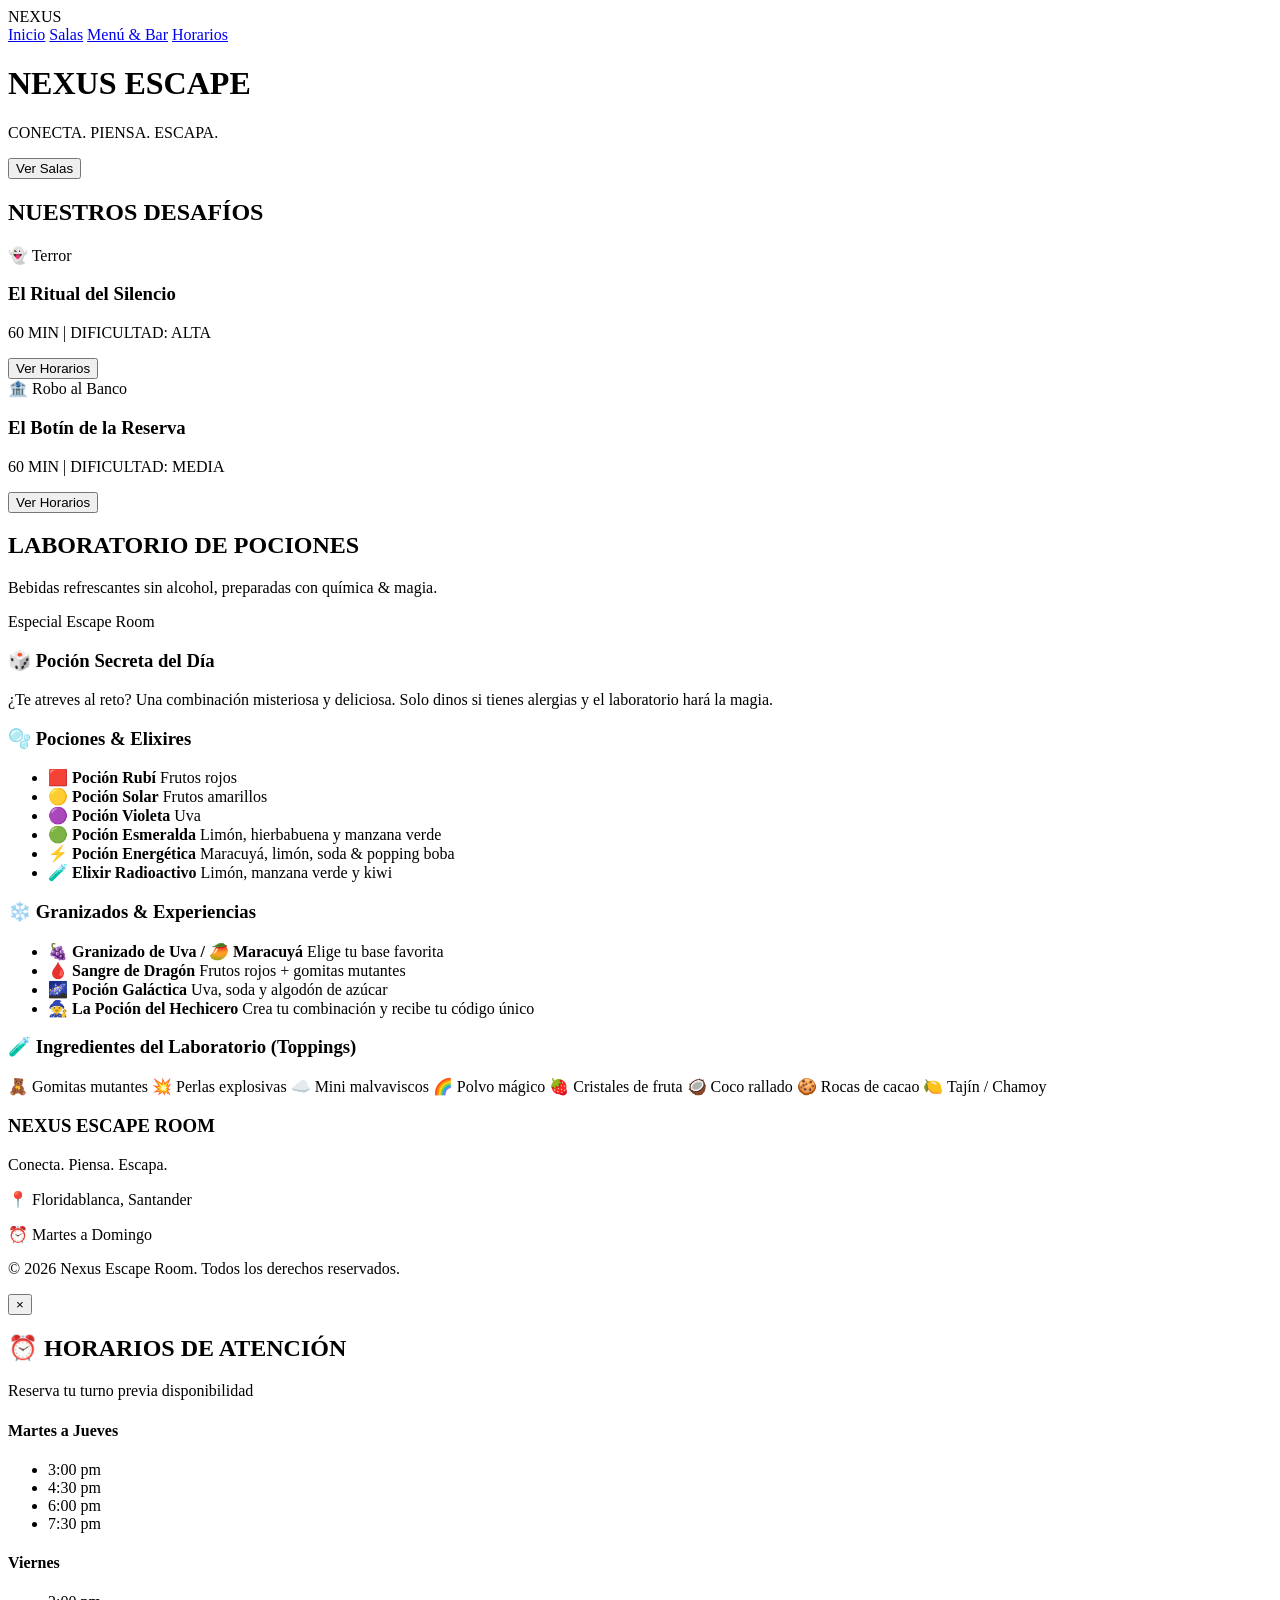
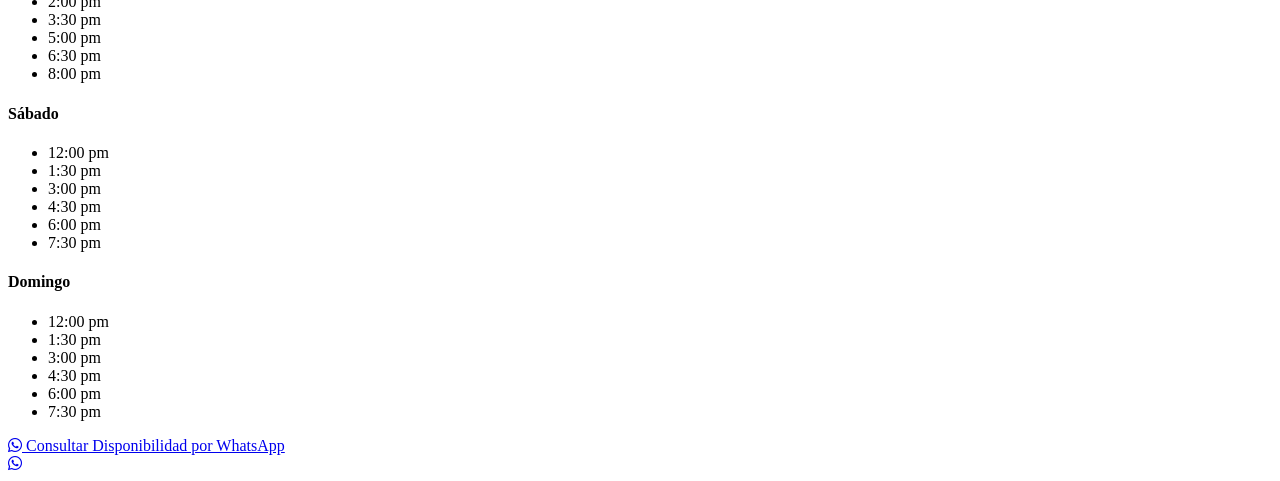
==== css/index.html @ 8b60843a "Add files via upload" ====
<!DOCTYPE html>
<html lang="es">
<head>
    <meta charset="UTF-8">
    <meta name="viewport" content="width=device-width, initial-scale=1.0">
    <title>NEXUS ESCAPE ROOM</title>
    <link rel="stylesheet" href="css/style.css">
    <!-- Cargar íconos de Font Awesome -->
    <link rel="stylesheet" href="https://cdnjs.cloudflare.com/ajax/libs/font-awesome/6.4.0/css/all.min.css">
</head>
<body>

    <!-- Menú superior -->
    <header class="navbar">
        <div class="logo">NE<span class="gold">X</span>US</div>
        <nav>
            <a href="#">Inicio</a>
            <a href="#salas">Salas</a>
            <a href="#menu-bar">Menú & Bar</a>
            <a href="#" class="btn-reserva" id="open-schedules-btn">Horarios</a>
        </nav>
    </header>

    <!-- Banner Principal (Hero) -->
    <main class="hero">
        <h1>NE<span class="gold">X</span>US ESCAPE</h1>
        <p>CONECTA. PIENSA. ESCAPA.</p>
        <button id="hero-btn">Ver Salas</button>
    </main>

    <!-- 1. SECCIÓN DE SALAS DE ESCAPE -->
    <section class="rooms-section" id="salas">
        <h2>NUESTROS DESAFÍOS</h2>
        <div class="rooms-grid">
            <div class="room-card">
                <span class="room-tag terror">👻 Terror</span>
                <h3>El Ritual del Silencio</h3>
                <p>60 MIN | DIFICULTAD: ALTA</p>
                <button class="btn-card open-modal">Ver Horarios</button>
            </div>
            <div class="room-card">
                <span class="room-tag bank">🏦 Robo al Banco</span>
                <h3>El Botín de la Reserva</h3>
                <p>60 MIN | DIFICULTAD: MEDIA</p>
                <button class="btn-card open-modal">Ver Horarios</button>
            </div>
        </div>
    </section>

    <!-- 2. SECCIÓN MENÚ & BAR -->
    <section class="bar-section" id="menu-bar">
        <h2>LABORATORIO DE POCIONES</h2>
        <p class="bar-subtitle">Bebidas refrescantes sin alcohol, preparadas con química & magia.</p>

        <!-- Destacado: Bebida Misteriosa -->
        <div class="mystery-drink">
            <span class="badge">Especial Escape Room</span>
            <h3>🎲 Poción Secreta del Día</h3>
            <p>¿Te atreves al reto? Una combinación misteriosa y deliciosa. Solo dinos si tienes alergias y el laboratorio hará la magia.</p>
        </div>

        <div class="bar-grid">
            <!-- Categoría: Sodas Frutales -->
            <div class="menu-card">
                <h3>🫧 Pociones & Elixires</h3>
                <ul>
                    <li><strong>🟥 Poción Rubí</strong> <span>Frutos rojos</span></li>
                    <li><strong>🟡 Poción Solar</strong> <span>Frutos amarillos</span></li>
                    <li><strong>🟣 Poción Violeta</strong> <span>Uva</span></li>
                    <li><strong>🟢 Poción Esmeralda</strong> <span>Limón, hierbabuena y manzana verde</span></li>
                    <li><strong>⚡ Poción Energética</strong> <span>Maracuyá, limón, soda & popping boba</span></li>
                    <li><strong>🧪 Elixir Radioactivo</strong> <span>Limón, manzana verde y kiwi</span></li>
                </ul>
            </div>

            <!-- Categoría: Granizados -->
            <div class="menu-card">
                <h3>❄️ Granizados & Experiencias</h3>
                <ul>
                    <li><strong>🍇 Granizado de Uva / 🥭 Maracuyá</strong> <span>Elige tu base favorita</span></li>
                    <li><strong>🩸 Sangre de Dragón</strong> <span>Frutos rojos + gomitas mutantes</span></li>
                    <li><strong>🌌 Poción Galáctica</strong> <span>Uva, soda y algodón de azúcar</span></li>
                    <li><strong>🧙 La Poción del Hechicero</strong> <span>Crea tu combinación y recibe tu código único</span></li>
                </ul>
            </div>

            <!-- Categoría: Ingredientes del Laboratorio -->
            <div class="menu-card full-width">
                <h3>🧪 Ingredientes del Laboratorio (Toppings)</h3>
                <div class="toppings-tags">
                    <span>🧸 Gomitas mutantes</span>
                    <span>💥 Perlas explosivas</span>
                    <span>☁️ Mini malvaviscos</span>
                    <span>🌈 Polvo mágico</span>
                    <span>🍓 Cristales de fruta</span>
                    <span>🥥 Coco rallado</span>
                    <span>🍪 Rocas de cacao</span>
                    <span>🍋 Tajín / Chamoy</span>
                </div>
            </div>
        </div>
    </section>

    <!-- Pie de página -->
    <footer class="footer">
        <div class="footer-content">
            <h3>NE<span class="gold">X</span>US ESCAPE ROOM</h3>
            <p>Conecta. Piensa. Escapa.</p>
            <div class="footer-info">
                <p>📍 Floridablanca, Santander</p>
                <p>⏰ Martes a Domingo</p>
            </div>
            <p class="copyright">&copy; 2026 Nexus Escape Room. Todos los derechos reservados.</p>
        </div>
    </footer>

    <!-- Ventana Flotante (Modal de Horarios) -->
    <div class="modal-overlay" id="schedules-modal">
        <div class="modal-container">
            <button class="modal-close" id="close-modal-btn">&times;</button>
            <h2>⏰ HORARIOS DE ATENCIÓN</h2>
            <p class="modal-subtitle">Reserva tu turno previa disponibilidad</p>

            <div class="schedules-grid">
                <div class="day-card">
                    <h4>Martes a Jueves</h4>
                    <ul>
                        <li>3:00 pm</li>
                        <li>4:30 pm</li>
                        <li>6:00 pm</li>
                        <li>7:30 pm</li>
                    </ul>
                </div>

                <div class="day-card">
                    <h4>Viernes</h4>
                    <ul>
                        <li>2:00 pm</li>
                        <li>3:30 pm</li>
                        <li>5:00 pm</li>
                        <li>6:30 pm</li>
                        <li>8:00 pm</li>
                    </ul>
                </div>

                <div class="day-card">
                    <h4>Sábado</h4>
                    <ul>
                        <li>12:00 pm</li>
                        <li>1:30 pm</li>
                        <li>3:00 pm</li>
                        <li>4:30 pm</li>
                        <li>6:00 pm</li>
                        <li>7:30 pm</li>
                    </ul>
                </div>

                <div class="day-card">
                    <h4>Domingo</h4>
                    <ul>
                        <li>12:00 pm</li>
                        <li>1:30 pm</li>
                        <li>3:00 pm</li>
                        <li>4:30 pm</li>
                        <li>6:00 pm</li>
                        <li>7:30 pm</li>
                    </ul>
                </div>
            </div>

            <a href="https://wa.me/573000000000?text=¡Hola!%20Quiero%20reservar%20un%20horario%20para%20Nexus%20Escape." 
               class="modal-btn-whatsapp" target="_blank">
                <i class="fa-brands fa-whatsapp"></i> Consultar Disponibilidad por WhatsApp
            </a>
        </div>
    </div>

    <!-- Botón Flotante de WhatsApp -->
    <a href="https://wa.me/573183909817?text=¡Hola!%20Quiero%20más%20información%20para%20reservar%20una%20sala%20en%20Nexus%20Escape." 
       class="whatsapp-btn" 
       target="_blank" 
       rel="noopener noreferrer"
       title="¡Contáctanos por WhatsApp!">
        <i class="fa-brands fa-whatsapp"></i>
    </a>

    <!-- Lógica de interacciones -->
    <script>
        document.addEventListener('DOMContentLoaded', function() {
            var modal = document.getElementById('schedules-modal');
            var openBtn = document.getElementById('open-schedules-btn');
            var heroBtn = document.getElementById('hero-btn');
            var closeBtn = document.getElementById('close-modal-btn');
            var roomButtons = document.querySelectorAll('.open-modal');

            // Abrir modal desde el botón "Horarios" del menú
            if (openBtn) {
                openBtn.addEventListener('click', function(e) {
                    e.preventDefault();
                    modal.classList.add('active');
                });
            }

            // Abrir modal desde los botones de las tarjetas
            roomButtons.forEach(function(btn) {
                btn.addEventListener('click', function(e) {
                    e.preventDefault();
                    modal.classList.add('active');
                });
            });

            // Botón "Ver Salas" desplaza hacia la sección
            if (heroBtn) {
                heroBtn.addEventListener('click', function() {
                    var roomsSection = document.getElementById('salas');
                    if (roomsSection) {
                        roomsSection.scrollIntoView({ behavior: 'smooth' });
                    }
                });
            }

            // Cerrar modal al hacer clic en la X
            if (closeBtn) {
                closeBtn.addEventListener('click', function() {
                    modal.classList.remove('active');
                });
            }

            // Cerrar modal al hacer clic fuera del contenido
            window.addEventListener('click', function(e) {
                if (e.target === modal) {
                    modal.classList.remove('active');
                }
            });
        });
    </script>
</body>
</html>
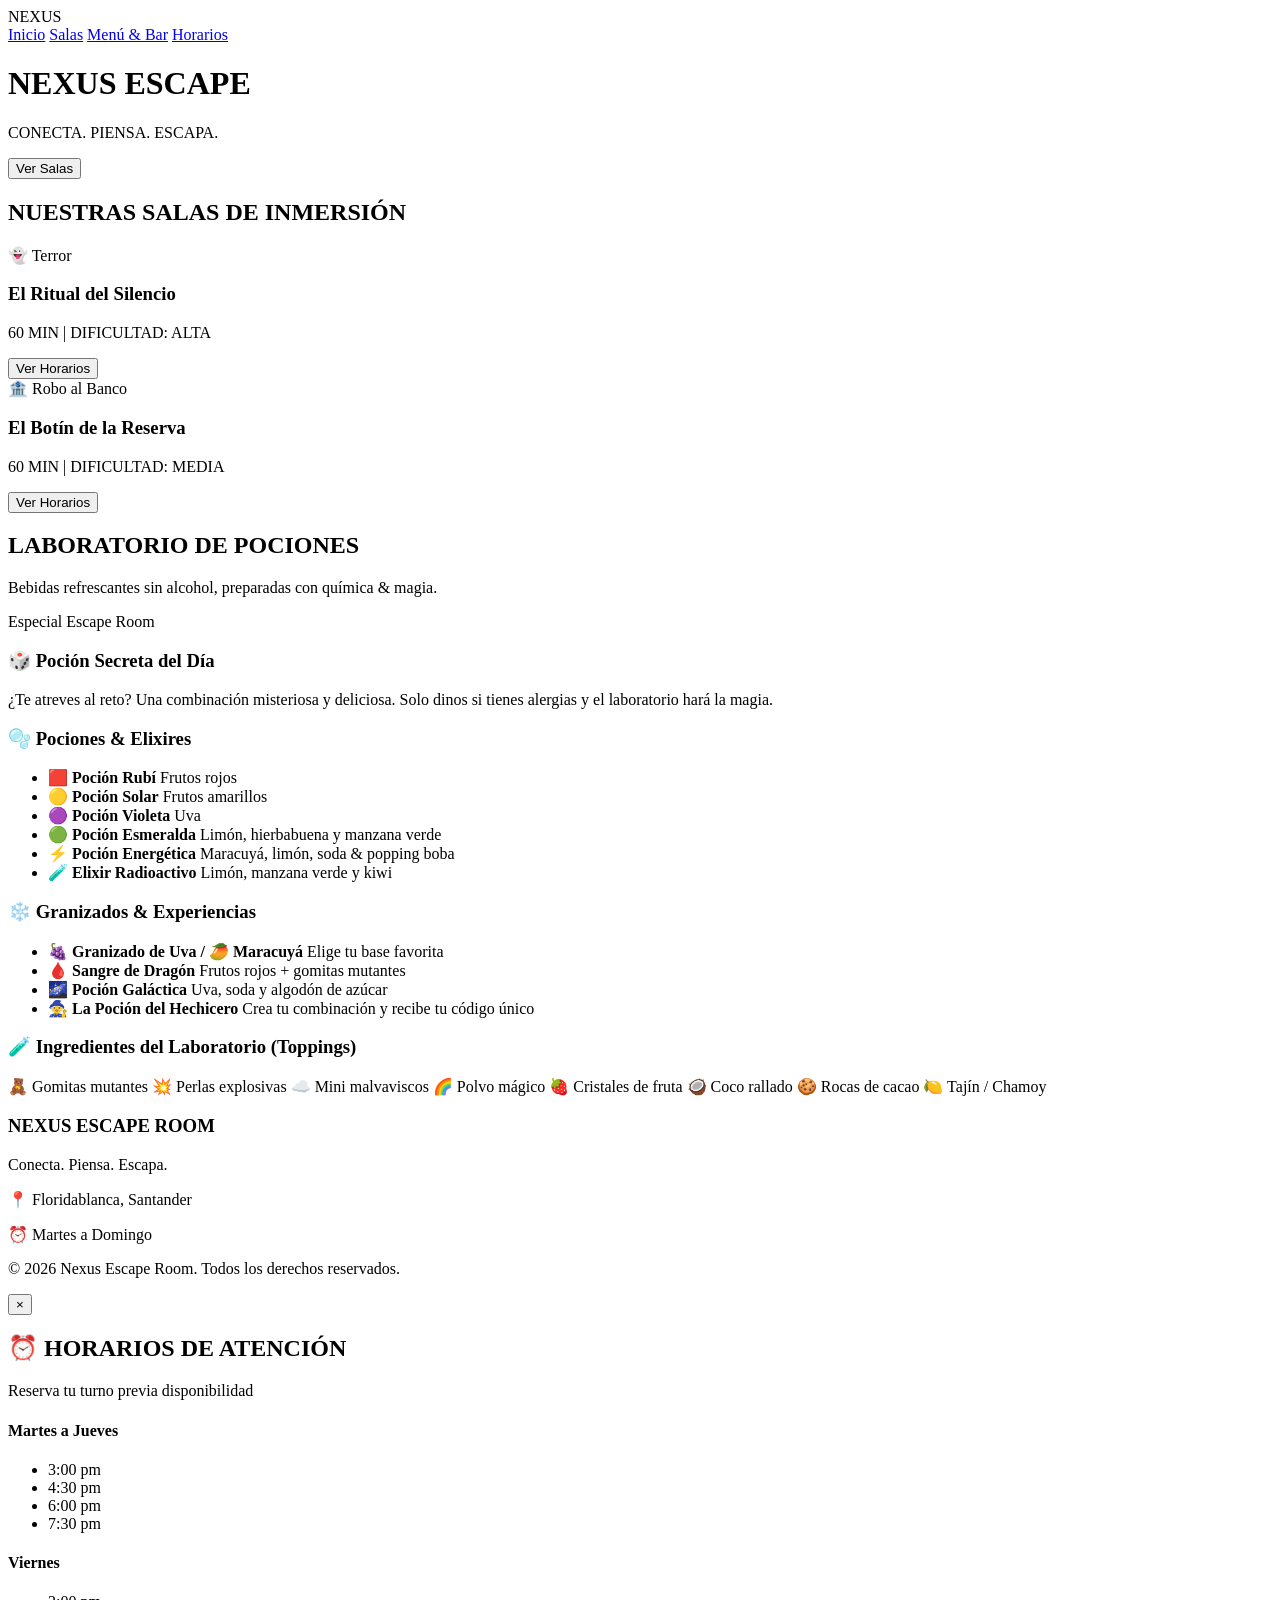
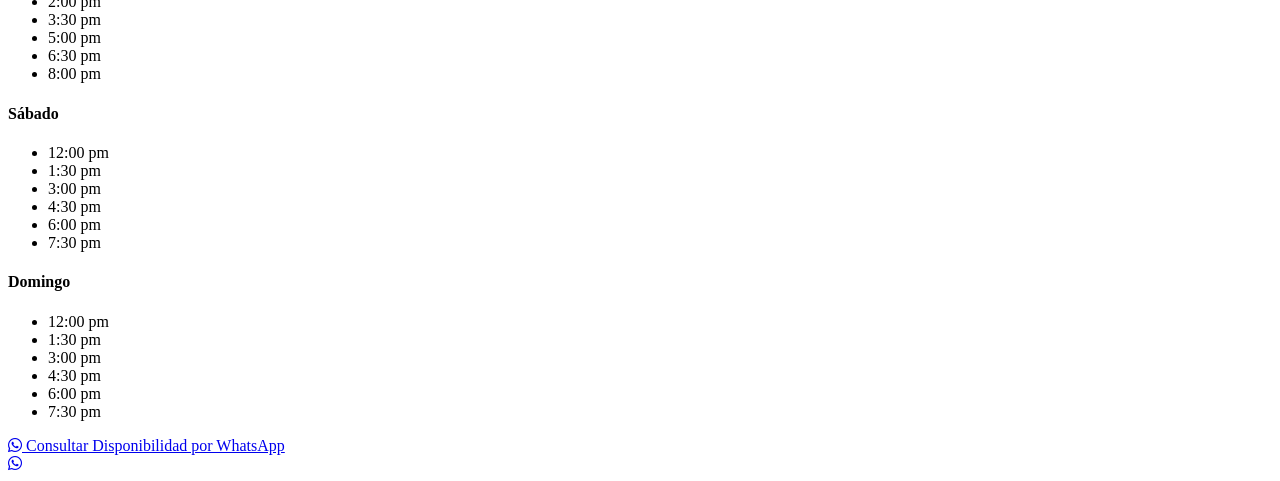
==== commit 33939b11: "Update index.html" ====
--- a/css/index.html
+++ b/css/index.html
@@ -3,7 +3,7 @@
 <head>
     <meta charset="UTF-8">
     <meta name="viewport" content="width=device-width, initial-scale=1.0">
-    <title>NEXUS ESCAPE ROOM</title>
+    <title>NEXUS SCAPE ROOM</title>
     <link rel="stylesheet" href="css/style.css">
     <!-- Cargar íconos de Font Awesome -->
     <link rel="stylesheet" href="https://cdnjs.cloudflare.com/ajax/libs/font-awesome/6.4.0/css/all.min.css">
@@ -30,7 +30,7 @@
 
     <!-- 1. SECCIÓN DE SALAS DE ESCAPE -->
     <section class="rooms-section" id="salas">
-        <h2>NUESTROS DESAFÍOS</h2>
+        <h2>NUESTRAS SALAS DE INMERSIÓN</h2>
         <div class="rooms-grid">
             <div class="room-card">
                 <span class="room-tag terror">👻 Terror</span>
@@ -168,7 +168,7 @@
                 </div>
             </div>
 
-            <a href="https://wa.me/573000000000?text=¡Hola!%20Quiero%20reservar%20un%20horario%20para%20Nexus%20Escape." 
+            <a href="https://wa.me/573183909817?text=¡Hola!%20Quiero%20reservar%20un%20horario%20para%20Nexus%20Escape." 
                class="modal-btn-whatsapp" target="_blank">
                 <i class="fa-brands fa-whatsapp"></i> Consultar Disponibilidad por WhatsApp
             </a>
@@ -235,4 +235,4 @@
         });
     </script>
 </body>
-</html>+</html>
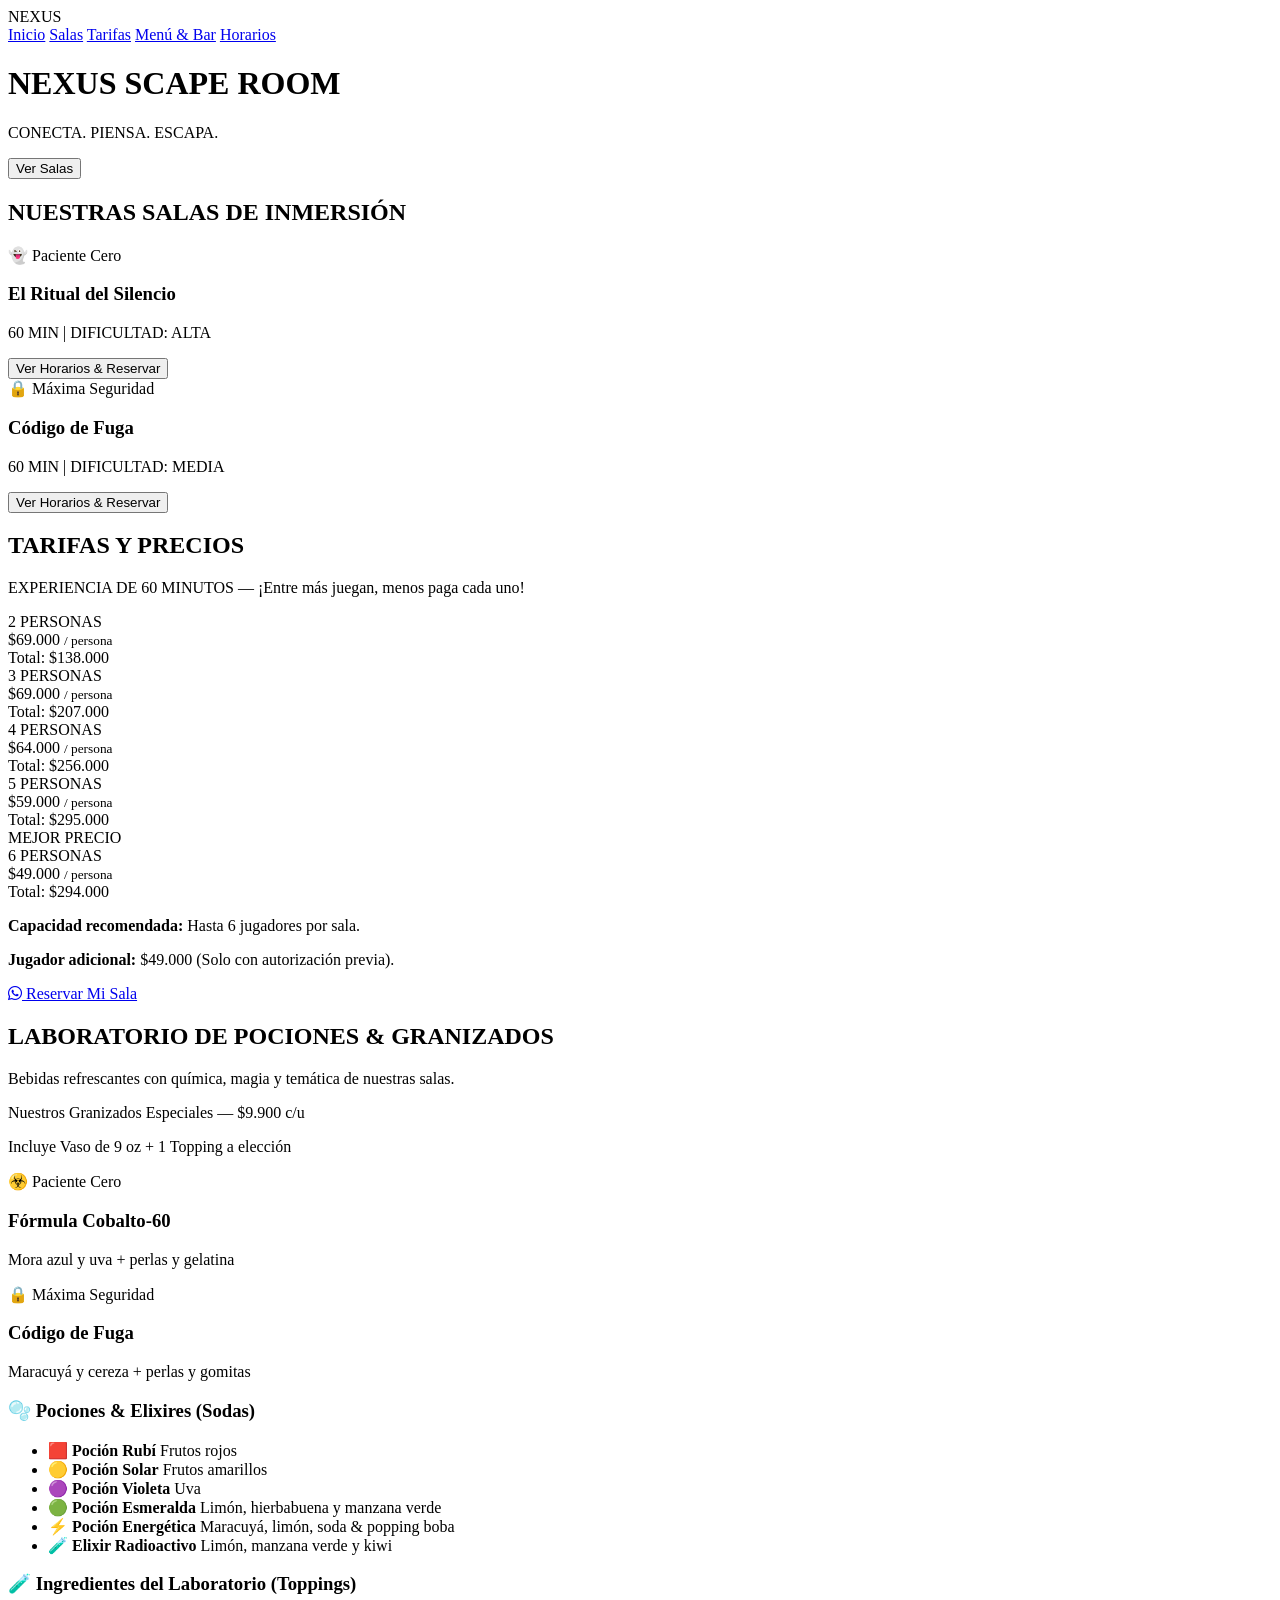
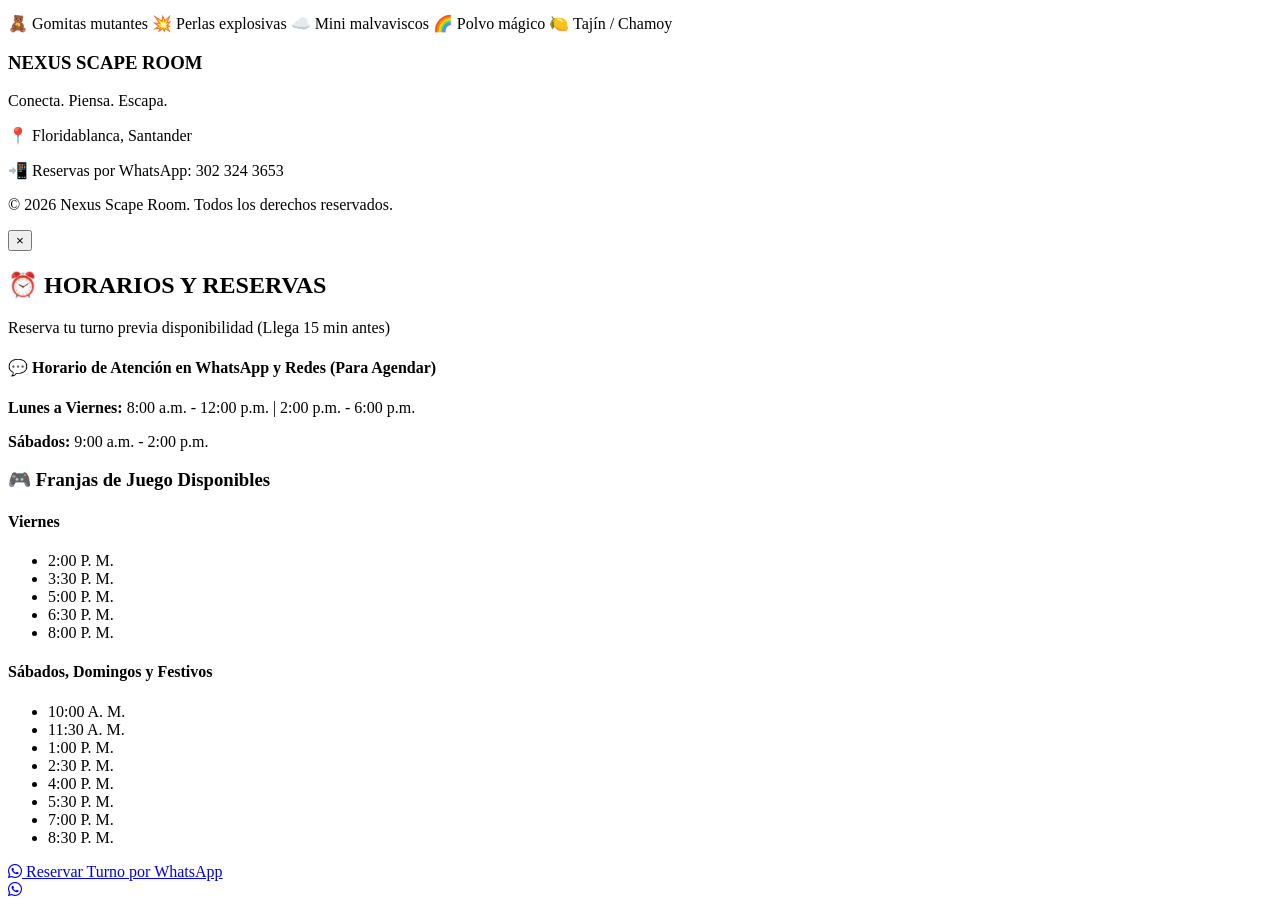
==== commit f213b9ed: "Update index.html" ====
--- a/css/index.html
+++ b/css/index.html
@@ -16,6 +16,7 @@
         <nav>
             <a href="#">Inicio</a>
             <a href="#salas">Salas</a>
+            <a href="#tarifas">Tarifas</a>
             <a href="#menu-bar">Menú & Bar</a>
             <a href="#" class="btn-reserva" id="open-schedules-btn">Horarios</a>
         </nav>
@@ -23,7 +24,7 @@
 
     <!-- Banner Principal (Hero) -->
     <main class="hero">
-        <h1>NE<span class="gold">X</span>US ESCAPE</h1>
+        <h1>NE<span class="gold">X</span>US SCAPE ROOM</h1>
         <p>CONECTA. PIENSA. ESCAPA.</p>
         <button id="hero-btn">Ver Salas</button>
     </main>
@@ -33,36 +34,91 @@
         <h2>NUESTRAS SALAS DE INMERSIÓN</h2>
         <div class="rooms-grid">
             <div class="room-card">
-                <span class="room-tag terror">👻 Terror</span>
+                <span class="room-tag terror">👻 Paciente Cero</span>
                 <h3>El Ritual del Silencio</h3>
                 <p>60 MIN | DIFICULTAD: ALTA</p>
-                <button class="btn-card open-modal">Ver Horarios</button>
+                <button class="btn-card open-modal">Ver Horarios & Reservar</button>
             </div>
             <div class="room-card">
-                <span class="room-tag bank">🏦 Robo al Banco</span>
-                <h3>El Botín de la Reserva</h3>
+                <span class="room-tag bank">🔒 Máxima Seguridad</span>
+                <h3>Código de Fuga</h3>
                 <p>60 MIN | DIFICULTAD: MEDIA</p>
-                <button class="btn-card open-modal">Ver Horarios</button>
+                <button class="btn-card open-modal">Ver Horarios & Reservar</button>
             </div>
         </div>
     </section>
 
-    <!-- 2. SECCIÓN MENÚ & BAR -->
+    <!-- 2. SECCIÓN TARIFAS -->
+    <section class="pricing-section" id="tarifas">
+        <h2>TARIFAS Y PRECIOS</h2>
+        <p class="section-subtitle">EXPERIENCIA DE 60 MINUTOS — ¡Entre más juegan, menos paga cada uno!</p>
+
+        <div class="pricing-container">
+            <div class="pricing-card">
+                <div class="pricing-group">2 PERSONAS</div>
+                <div class="pricing-price">$69.000 <small>/ persona</small></div>
+                <div class="pricing-total">Total: $138.000</div>
+            </div>
+            <div class="pricing-card">
+                <div class="pricing-group">3 PERSONAS</div>
+                <div class="pricing-price">$69.000 <small>/ persona</small></div>
+                <div class="pricing-total">Total: $207.000</div>
+            </div>
+            <div class="pricing-card">
+                <div class="pricing-group">4 PERSONAS</div>
+                <div class="pricing-price">$64.000 <small>/ persona</small></div>
+                <div class="pricing-total">Total: $256.000</div>
+            </div>
+            <div class="pricing-card">
+                <div class="pricing-group">5 PERSONAS</div>
+                <div class="pricing-price">$59.000 <small>/ persona</small></div>
+                <div class="pricing-total">Total: $295.000</div>
+            </div>
+            <div class="pricing-card featured">
+                <span class="best-price-badge">MEJOR PRECIO</span>
+                <div class="pricing-group">6 PERSONAS</div>
+                <div class="pricing-price">$49.000 <small>/ persona</small></div>
+                <div class="pricing-total">Total: $294.000</div>
+            </div>
+        </div>
+
+        <div class="pricing-note">
+            <p><strong>Capacidad recomendada:</strong> Hasta 6 jugadores por sala.</p>
+            <p><strong>Jugador adicional:</strong> $49.000 (Solo con autorización previa).</p>
+            <a href="https://wa.me/573023243653?text=¡Hola!%20Quiero%20consultar%20disponibilidad%20para%20reservar%20una%20sala." class="btn-reserva-directa" target="_blank">
+                <i class="fa-brands fa-whatsapp"></i> Reservar Mi Sala
+            </a>
+        </div>
+    </section>
+
+    <!-- 3. SECCIÓN MENÚ & BAR -->
     <section class="bar-section" id="menu-bar">
-        <h2>LABORATORIO DE POCIONES</h2>
-        <p class="bar-subtitle">Bebidas refrescantes sin alcohol, preparadas con química & magia.</p>
-
-        <!-- Destacado: Bebida Misteriosa -->
-        <div class="mystery-drink">
-            <span class="badge">Especial Escape Room</span>
-            <h3>🎲 Poción Secreta del Día</h3>
-            <p>¿Te atreves al reto? Una combinación misteriosa y deliciosa. Solo dinos si tienes alergias y el laboratorio hará la magia.</p>
+        <h2>LABORATORIO DE POCIONES & GRANIZADOS</h2>
+        <p class="bar-subtitle">Bebidas refrescantes con química, magia y temática de nuestras salas.</p>
+
+        <!-- Destacado: Granizados de la Casa -->
+        <div class="slushie-highlight">
+            <span class="badge">Nuestros Granizados Especiales — $9.900 c/u</span>
+            <p class="slushie-info">Incluye Vaso de 9 oz + 1 Topping a elección</p>
+
+            <div class="slushie-grid">
+                <div class="slushie-card">
+                    <span class="slushie-tag cobalto">☣️ Paciente Cero</span>
+                    <h3>Fórmula Cobalto-60</h3>
+                    <p class="slushie-flavor">Mora azul y uva + perlas y gelatina</p>
+                </div>
+                <div class="slushie-card">
+                    <span class="slushie-tag fuga">🔒 Máxima Seguridad</span>
+                    <h3>Código de Fuga</h3>
+                    <p class="slushie-flavor">Maracuyá y cereza + perlas y gomitas</p>
+                </div>
+            </div>
         </div>
 
         <div class="bar-grid">
             <!-- Categoría: Sodas Frutales -->
             <div class="menu-card">
-                <h3>🫧 Pociones & Elixires</h3>
+                <h3>🫧 Pociones & Elixires (Sodas)</h3>
                 <ul>
                     <li><strong>🟥 Poción Rubí</strong> <span>Frutos rojos</span></li>
                     <li><strong>🟡 Poción Solar</strong> <span>Frutos amarillos</span></li>
@@ -73,28 +129,14 @@
                 </ul>
             </div>
 
-            <!-- Categoría: Granizados -->
+            <!-- Categoría: Toppings -->
             <div class="menu-card">
-                <h3>❄️ Granizados & Experiencias</h3>
-                <ul>
-                    <li><strong>🍇 Granizado de Uva / 🥭 Maracuyá</strong> <span>Elige tu base favorita</span></li>
-                    <li><strong>🩸 Sangre de Dragón</strong> <span>Frutos rojos + gomitas mutantes</span></li>
-                    <li><strong>🌌 Poción Galáctica</strong> <span>Uva, soda y algodón de azúcar</span></li>
-                    <li><strong>🧙 La Poción del Hechicero</strong> <span>Crea tu combinación y recibe tu código único</span></li>
-                </ul>
-            </div>
-
-            <!-- Categoría: Ingredientes del Laboratorio -->
-            <div class="menu-card full-width">
                 <h3>🧪 Ingredientes del Laboratorio (Toppings)</h3>
                 <div class="toppings-tags">
                     <span>🧸 Gomitas mutantes</span>
                     <span>💥 Perlas explosivas</span>
                     <span>☁️ Mini malvaviscos</span>
                     <span>🌈 Polvo mágico</span>
-                    <span>🍓 Cristales de fruta</span>
-                    <span>🥥 Coco rallado</span>
-                    <span>🍪 Rocas de cacao</span>
                     <span>🍋 Tajín / Chamoy</span>
                 </div>
             </div>
@@ -104,13 +146,13 @@
     <!-- Pie de página -->
     <footer class="footer">
         <div class="footer-content">
-            <h3>NE<span class="gold">X</span>US ESCAPE ROOM</h3>
+            <h3>NE<span class="gold">X</span>US SCAPE ROOM</h3>
             <p>Conecta. Piensa. Escapa.</p>
             <div class="footer-info">
                 <p>📍 Floridablanca, Santander</p>
-                <p>⏰ Martes a Domingo</p>
-            </div>
-            <p class="copyright">&copy; 2026 Nexus Escape Room. Todos los derechos reservados.</p>
+                <p>📲 Reservas por WhatsApp: 302 324 3653</p>
+            </div>
+            <p class="copyright">&copy; 2026 Nexus Scape Room. Todos los derechos reservados.</p>
         </div>
     </footer>
 
@@ -118,65 +160,52 @@
     <div class="modal-overlay" id="schedules-modal">
         <div class="modal-container">
             <button class="modal-close" id="close-modal-btn">&times;</button>
-            <h2>⏰ HORARIOS DE ATENCIÓN</h2>
-            <p class="modal-subtitle">Reserva tu turno previa disponibilidad</p>
-
+            <h2>⏰ HORARIOS Y RESERVAS</h2>
+            <p class="modal-subtitle">Reserva tu turno previa disponibilidad (Llega 15 min antes)</p>
+
+            <div class="customer-service-box">
+                <h4>💬 Horario de Atención en WhatsApp y Redes (Para Agendar)</h4>
+                <p><strong>Lunes a Viernes:</strong> 8:00 a.m. - 12:00 p.m. | 2:00 p.m. - 6:00 p.m.</p>
+                <p><strong>Sábados:</strong> 9:00 a.m. - 2:00 p.m.</p>
+            </div>
+
+            <h3 class="game-schedules-title">🎮 Franjas de Juego Disponibles</h3>
             <div class="schedules-grid">
-                <div class="day-card">
-                    <h4>Martes a Jueves</h4>
-                    <ul>
-                        <li>3:00 pm</li>
-                        <li>4:30 pm</li>
-                        <li>6:00 pm</li>
-                        <li>7:30 pm</li>
-                    </ul>
-                </div>
-
                 <div class="day-card">
                     <h4>Viernes</h4>
                     <ul>
-                        <li>2:00 pm</li>
-                        <li>3:30 pm</li>
-                        <li>5:00 pm</li>
-                        <li>6:30 pm</li>
-                        <li>8:00 pm</li>
+                        <li>2:00 P. M.</li>
+                        <li>3:30 P. M.</li>
+                        <li>5:00 P. M.</li>
+                        <li>6:30 P. M.</li>
+                        <li>8:00 P. M.</li>
                     </ul>
                 </div>
 
-                <div class="day-card">
-                    <h4>Sábado</h4>
+                <div class="day-card highlight-day">
+                    <h4>Sábados, Domingos y Festivos</h4>
                     <ul>
-                        <li>12:00 pm</li>
-                        <li>1:30 pm</li>
-                        <li>3:00 pm</li>
-                        <li>4:30 pm</li>
-                        <li>6:00 pm</li>
-                        <li>7:30 pm</li>
+                        <li>10:00 A. M.</li>
+                        <li>11:30 A. M.</li>
+                        <li>1:00 P. M.</li>
+                        <li>2:30 P. M.</li>
+                        <li>4:00 P. M.</li>
+                        <li>5:30 P. M.</li>
+                        <li>7:00 P. M.</li>
+                        <li>8:30 P. M.</li>
                     </ul>
                 </div>
-
-                <div class="day-card">
-                    <h4>Domingo</h4>
-                    <ul>
-                        <li>12:00 pm</li>
-                        <li>1:30 pm</li>
-                        <li>3:00 pm</li>
-                        <li>4:30 pm</li>
-                        <li>6:00 pm</li>
-                        <li>7:30 pm</li>
-                    </ul>
-                </div>
-            </div>
-
-            <a href="https://wa.me/573183909817?text=¡Hola!%20Quiero%20reservar%20un%20horario%20para%20Nexus%20Escape." 
+            </div>
+
+            <a href="https://wa.me/573023243653?text=¡Hola!%20Quiero%20consultar%20disponibilidad%20para%20reservar%20un%20horario%20en%20Nexus%20Scape%20Room." 
                class="modal-btn-whatsapp" target="_blank">
-                <i class="fa-brands fa-whatsapp"></i> Consultar Disponibilidad por WhatsApp
+                <i class="fa-brands fa-whatsapp"></i> Reservar Turno por WhatsApp
             </a>
         </div>
     </div>
 
     <!-- Botón Flotante de WhatsApp -->
-    <a href="https://wa.me/573183909817?text=¡Hola!%20Quiero%20más%20información%20para%20reservar%20una%20sala%20en%20Nexus%20Escape." 
+    <a href="https://wa.me/573023243653?text=¡Hola!%20Quiero%20más%20información%20para%20reservar%20una%20sala%20en%20Nexus%20Scape%20Room." 
        class="whatsapp-btn" 
        target="_blank" 
        rel="noopener noreferrer"
